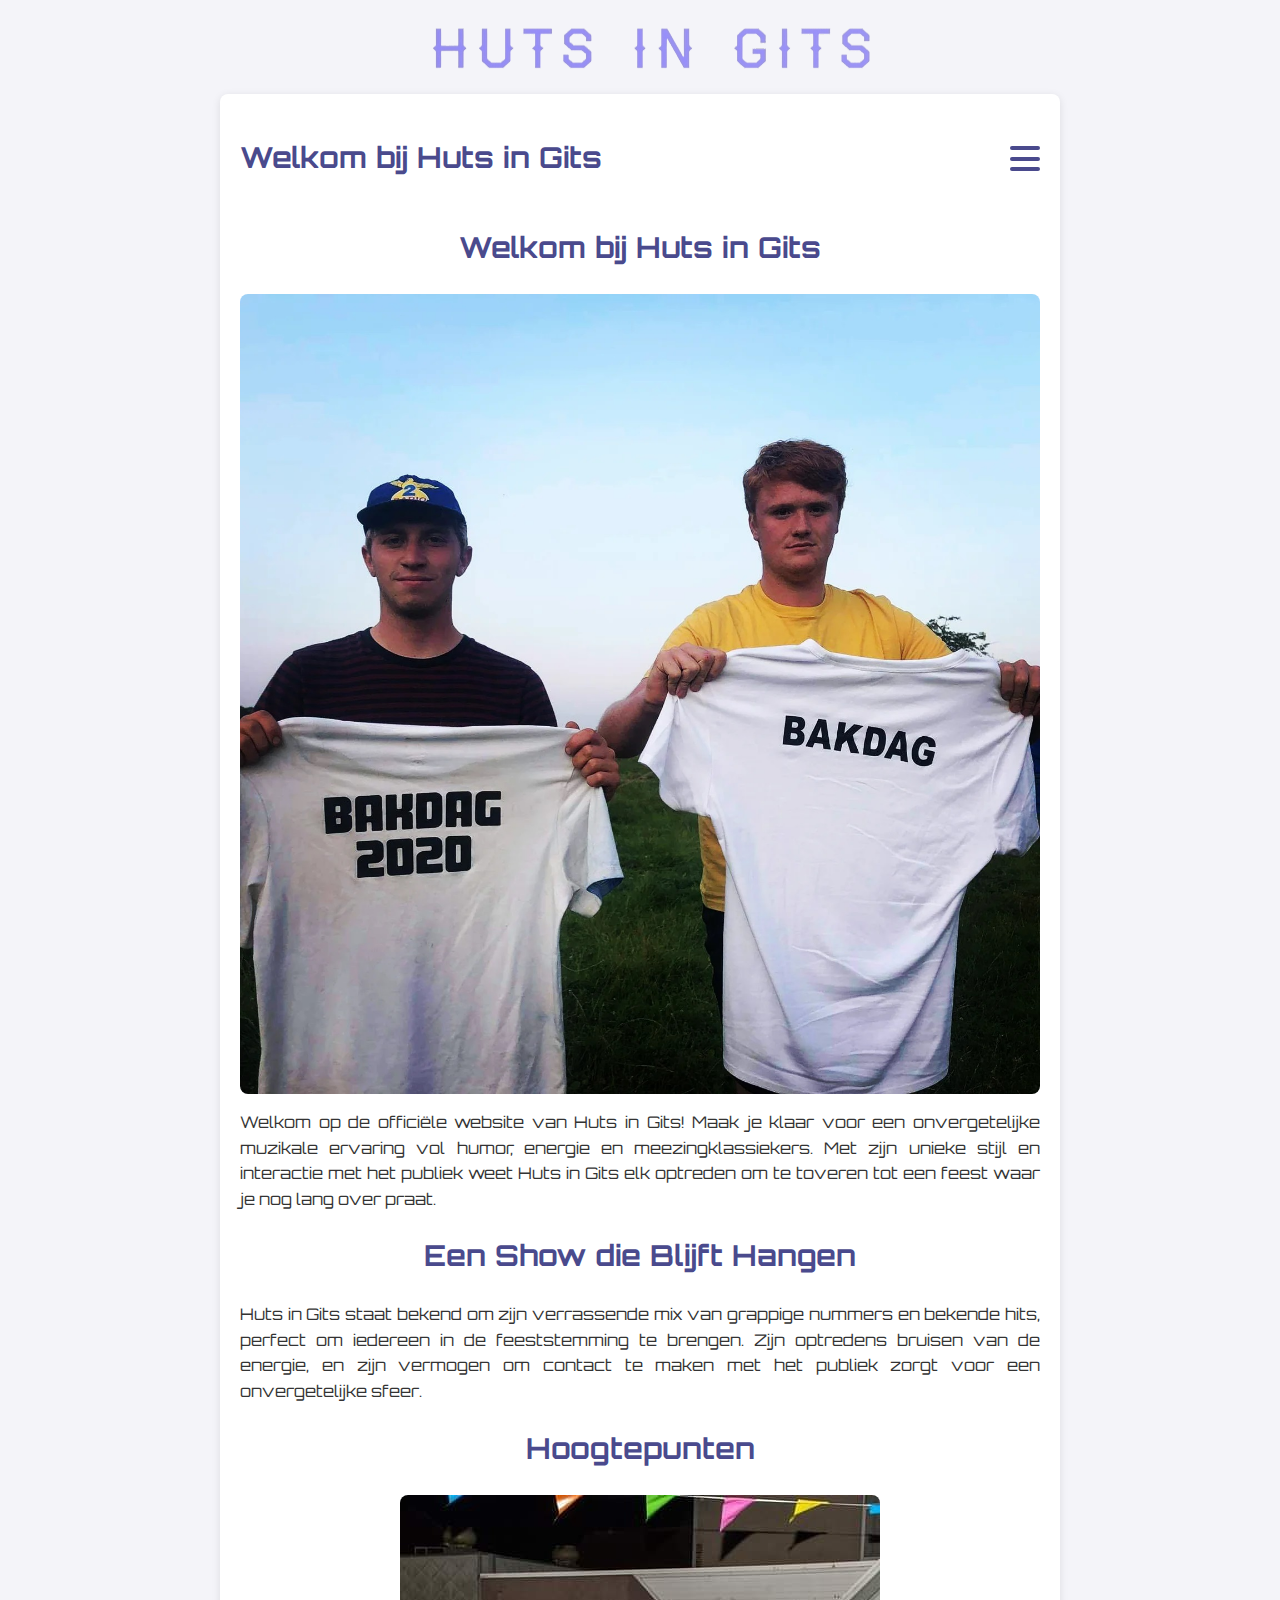
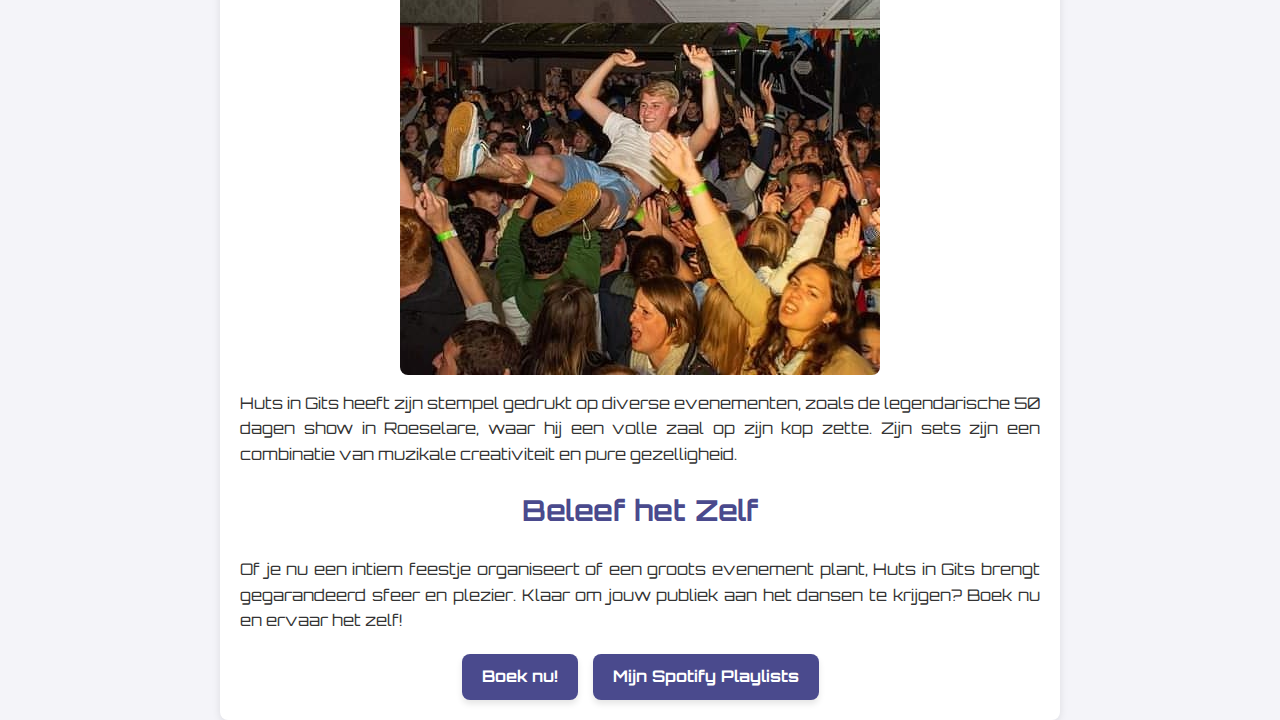
==== index.html @ d0807098 "Add files via upload" ====
<!DOCTYPE html>
<html lang="en">
<head>
    <meta charset="UTF-8">
    <meta name="viewport" content="width=device-width, initial-scale=1.0">
    <title>Huts in Gits</title>
    <link rel="stylesheet" href="css/styles.css">
    <link rel="preconnect" href="https://fonts.googleapis.com">
    <link rel="preconnect" href="https://fonts.gstatic.com" crossorigin>
    <link href="https://fonts.googleapis.com/css2?family=Orbitron:wght@400..900&display=swap" rel="stylesheet">
</head>
<body>
    <header>
        <img id="logo" src="images/logo/logo_gsm.png" alt="logo Huts in Gits">
    </header>
    
    <article>
        <div id="menu-container">
            <h2>Welkom bij Huts in Gits</h2>
            <div id="hamburger-menu">
                <span></span>
                <span></span>
                <span></span>
            </div>
        </div>
        <ul id="menu">
            <li><a href="index.html">Home</a></li>
            <li><a href="about.html">Over Ons</a></li>
            <li><a href="boeking.html">Boek Nu</a></li>
            <li><a href="contact.html">Contact</a></li>
        </ul>

        <h2>Welkom bij Huts in Gits</h2>
        <img src="images/startpagina/bakdag.jpg" alt="dj's met t-shirt in hun hand">
        <p>Welkom op de officiële website van Huts in Gits! Maak je klaar voor een onvergetelijke muzikale ervaring vol humor, energie en meezingklassiekers. Met zijn unieke stijl en interactie met het publiek weet Huts in Gits elk optreden om te toveren tot een feest waar je nog lang over praat.</p>
        
        <h2>Een Show die Blijft Hangen</h2>
        <p>Huts in Gits staat bekend om zijn verrassende mix van grappige nummers en bekende hits, perfect om iedereen in de feeststemming te brengen. Zijn optredens bruisen van de energie, en zijn vermogen om contact te maken met het publiek zorgt voor een onvergetelijke sfeer.</p>
        
        <h2>Hoogtepunten</h2>
        <img src="images/startpagina/bavo.jpg" alt="stagediven">
        <p>Huts in Gits heeft zijn stempel gedrukt op diverse evenementen, zoals de legendarische 50 dagen show in Roeselare, waar hij een volle zaal op zijn kop zette. Zijn sets zijn een combinatie van muzikale creativiteit en pure gezelligheid.</p>
        
        <h2>Beleef het Zelf</h2>
        <p>Of je nu een intiem feestje organiseert of een groots evenement plant, Huts in Gits brengt gegarandeerd sfeer en plezier. Klaar om jouw publiek aan het dansen te krijgen? Boek nu en ervaar het zelf!</p>
    
        <div class="button-container">
            <a href="boeking.html">Boek nu!</a>
            <a href="https://open.spotify.com/user/jannes.dekeyzer?si=eaac32d3509e4ae6">Mijn Spotify Playlists</a>
        </div>
        
    </article>
    <script src="scripts.js"></script>
</body>
</html>
---- css/styles.css ----
/* Algemene stijl voor de hele website */
body {
    font-family: 'Orbitron', sans-serif; /* Zorgt ervoor dat Orbitron overal wordt gebruikt */
    color: #333; /* Tekstkleur (donkergrijs) */
    line-height: 1.6; /* Betere leesbaarheid door regelhoogte */
    margin: 0;
    padding: 0;
    background-color: #f4f4f9; /* Zachte achtergrondkleur */
}

/* Algemene opmaak voor het logo */
header {
    display: flex;
    justify-content: center; /* Horizontaal centreren */
    align-items: center;    /* Verticaal centreren (voor het geval je header een vaste hoogte heeft) */
    padding: 10px;          /* Ruimte rondom het logo */
}

#logo {
    max-width: 100%;      /* Logo schaalt met de breedte van het scherm */
    height: auto;         /* Behoud de verhouding van het logo */
    max-height: 80px;     /* Maximale hoogte voor het logo */
}

/* Artikel-sectie */
article {
    padding: 20px; /* Ruimte rondom de tekst */
    max-width: 800px; /* Beperkt de breedte van de inhoud voor leesbaarheid */
    margin: 0 auto; /* Centreert de tekst op de pagina */
    background: #fff; /* Witte achtergrond */
    box-shadow: 0 2px 8px rgba(0, 0, 0, 0.1); /* Zachte schaduw rondom artikel */
    border-radius: 8px; /* Licht afgeronde hoeken */
}

/* Stijlen voor koppen */
h2 {
    font-size: 1.8em;
    color: #4a4a8d; /* Paarsige kleur die past bij het logo */
    text-align: center; /* Koppen gecentreerd */
    margin-top: 20px;
}

/* Stijlen voor paragrafen */
p {
    font-size: 1em; /* Standaard tekengrootte */
    text-align: justify; /* Uitlijning van tekst */
    margin-bottom: 20px;
}

article > img {
    max-width: 100%; /* Zorgt ervoor dat de afbeelding nooit breder is dan de container */
    height: auto; /* Houdt de verhoudingen van de afbeelding correct */
    margin: 0 auto; /* Centreert de afbeelding */
    border-radius: 8px; /* Maakt de hoeken afgerond */
    display: block; /* Zorgt ervoor dat de afbeelding een blok-element is */
}

.button-container {
    display: flex; /* Maakt de knoppen flex-items */
    justify-content: center; /* Centreert de knoppen horizontaal */
    gap: 15px; /* Ruimte tussen de knoppen */
    margin-top: 20px; /* Optioneel: ruimte boven de knoppen */
}

article a {
    display: inline-block;
    padding: 10px 20px;
    margin: 0; /* Margin op de knoppen is niet nodig als we gap gebruiken */
    font-size: 1em;
    font-weight: bold;
    color: #fff;
    text-decoration: none;
    background-color: #4a4a8d;
    border-radius: 8px;
    box-shadow: 0 4px 6px rgba(0, 0, 0, 0.1);
    transition: background-color 0.3s ease, transform 0.2s ease;
}

article a:hover {
    background-color: #363676;
    transform: translateY(-3px);
    box-shadow: 0 6px 8px rgba(0, 0, 0, 0.2);
}

article a:focus {
    outline: 2px dashed #fff;
    outline-offset: 4px;
}


/* Zorgt ervoor dat de h2 en het hamburgermenu naast elkaar staan */
#menu-container {
    display: flex;
    align-items: center;
    justify-content: space-between;
    margin-bottom: 20px; /* Ruimte onder de container */
}

/* Styling voor het hamburgermenu */
#hamburger-menu {
    display: flex;
    flex-direction: column;
    justify-content: space-between;
    width: 30px;
    height: 25px;
    cursor: pointer;
}

#hamburger-menu span {
    display: block;
    width: 100%;
    height: 4px;
    background-color: #4a4a8d;
    border-radius: 2px;
    transition: all 0.3s ease;
}

/* Verborgen menu standaard */
#menu {
    display: none;
    list-style: none;
    padding: 0;
    margin: 0;
    background-color: #fff;
    border-radius: 8px;
    box-shadow: 0 4px 6px rgba(0, 0, 0, 0.1);
}

#menu li {
    padding: 10px 20px;
    border-bottom: 1px solid #ddd;
}

#menu li:last-child {
    border-bottom: none;
}

#menu li a {
    text-decoration: none;
    color: white;
    font-weight: bold;
}

/* Actief menu tonen */
#menu.active {
    display: block;
}
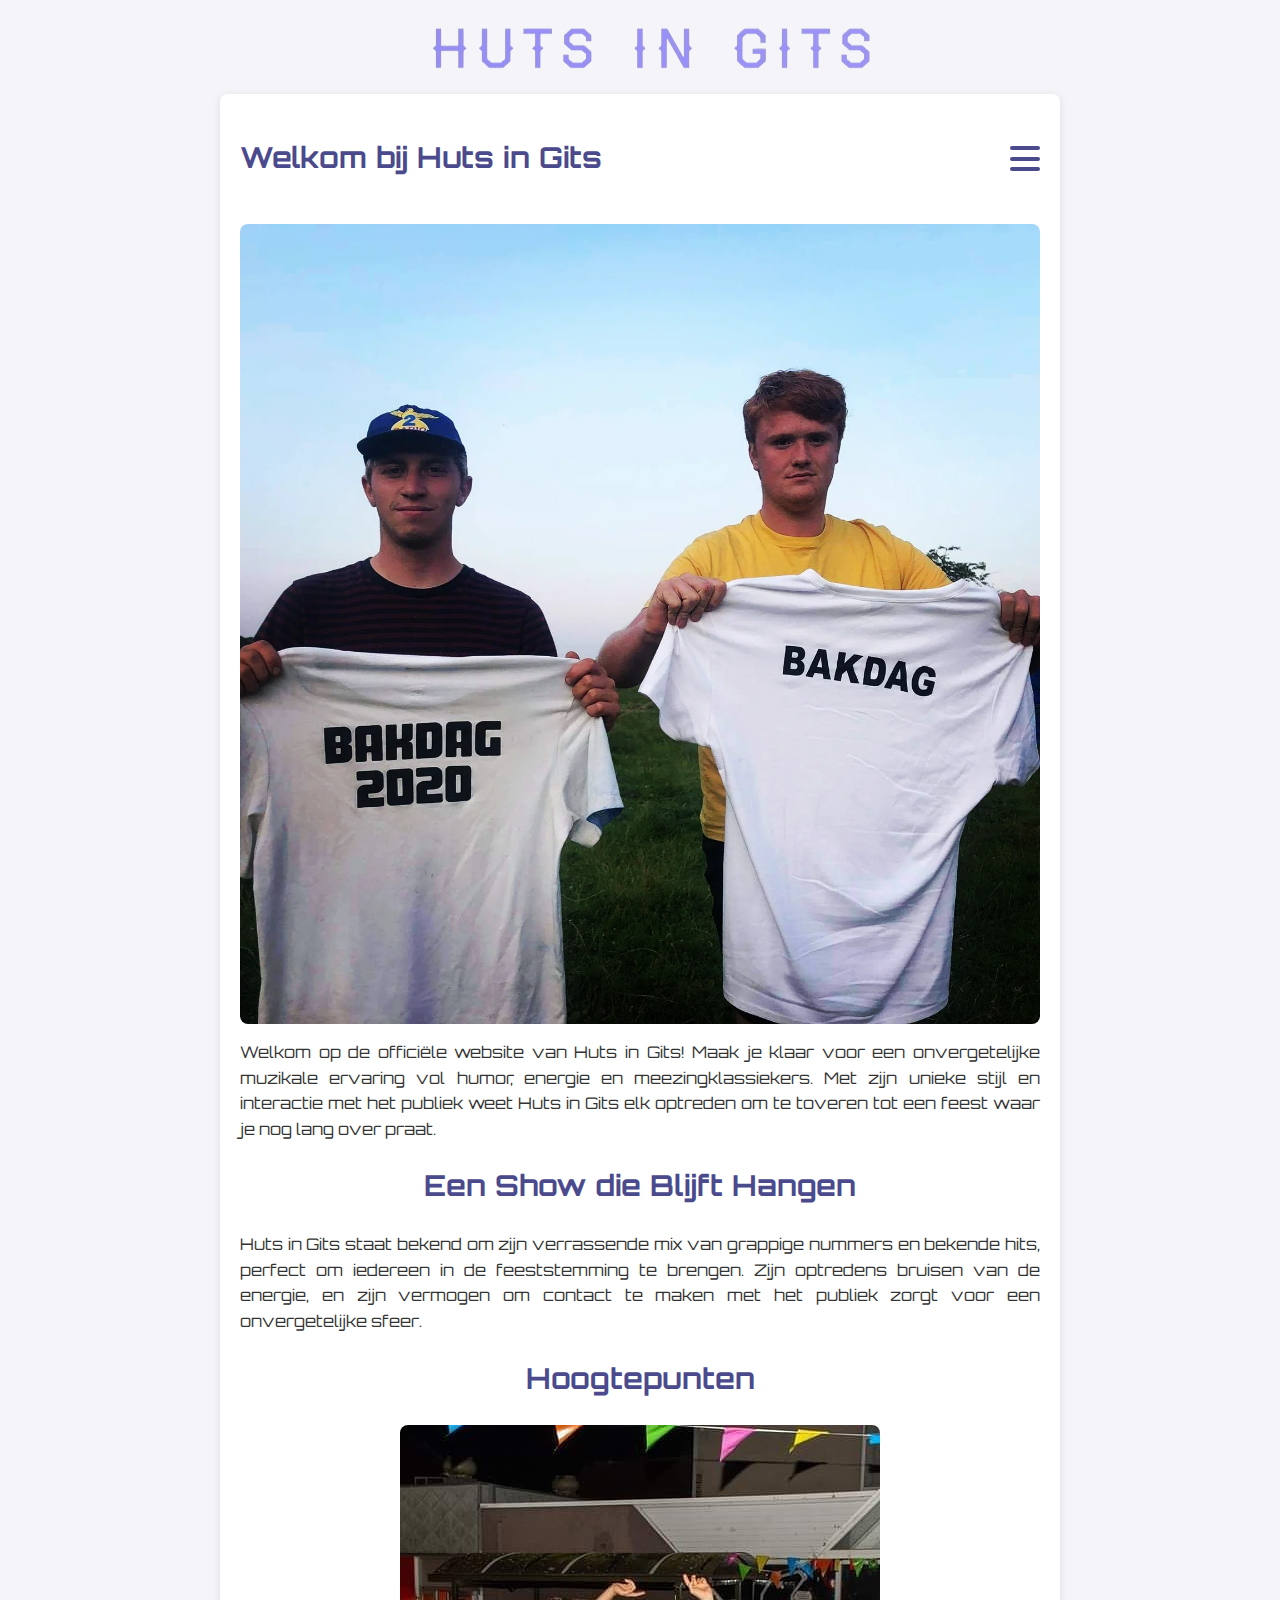
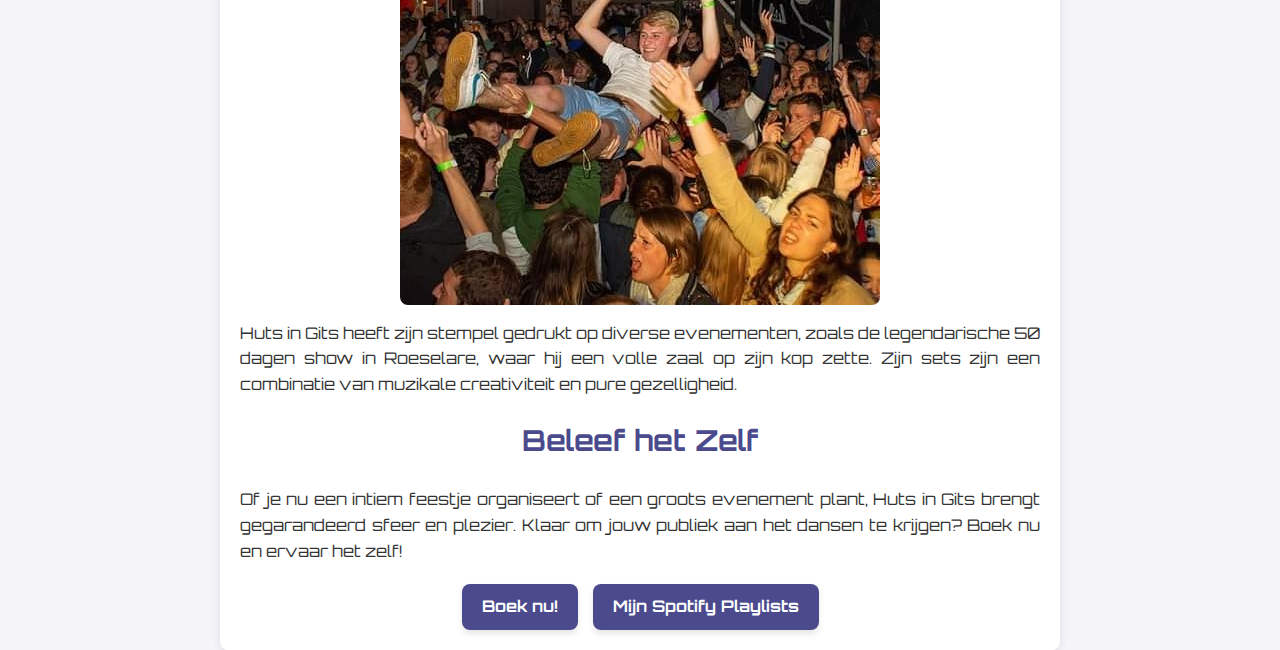
==== commit 6e964c2e: "Update index.html" ====
--- a/index.html
+++ b/index.html
@@ -30,7 +30,6 @@
             <li><a href="contact.html">Contact</a></li>
         </ul>
 
-        <h2>Welkom bij Huts in Gits</h2>
         <img src="images/startpagina/bakdag.jpg" alt="dj's met t-shirt in hun hand">
         <p>Welkom op de officiële website van Huts in Gits! Maak je klaar voor een onvergetelijke muzikale ervaring vol humor, energie en meezingklassiekers. Met zijn unieke stijl en interactie met het publiek weet Huts in Gits elk optreden om te toveren tot een feest waar je nog lang over praat.</p>
         
@@ -52,4 +51,4 @@
     </article>
     <script src="scripts.js"></script>
 </body>
-</html>+</html>
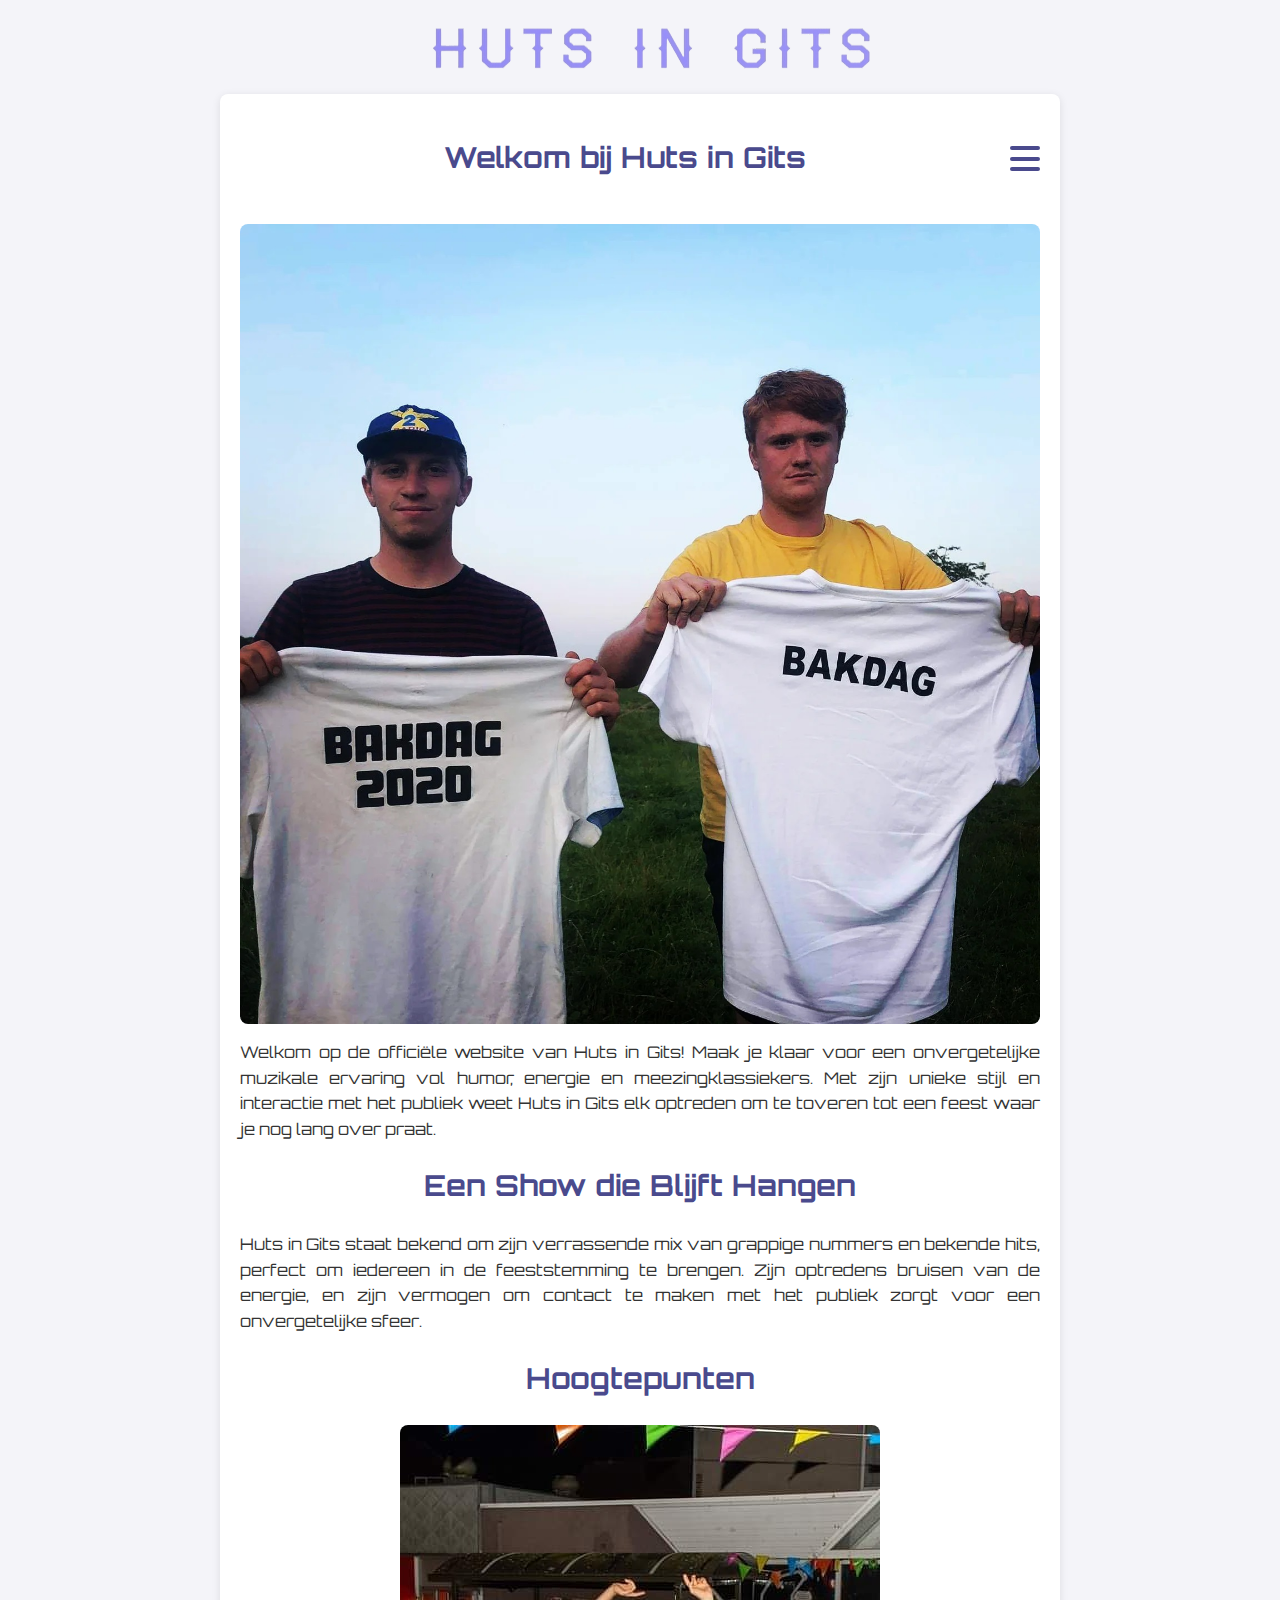
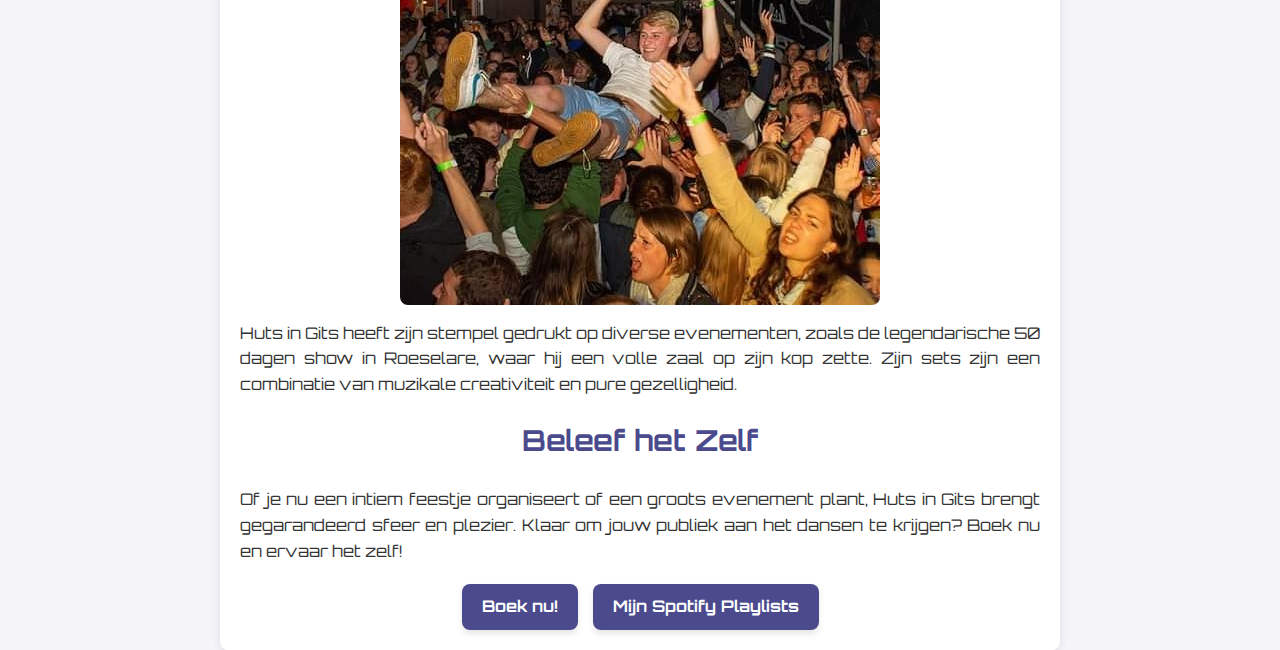
==== commit ba2f075a: "Update index.html" ====
--- a/index.html
+++ b/index.html
@@ -16,7 +16,9 @@
     
     <article>
         <div id="menu-container">
-            <h2>Welkom bij Huts in Gits</h2>
+            <div id="menu-text">
+                <h2>Welkom bij Huts in Gits</h2>
+            </div>
             <div id="hamburger-menu">
                 <span></span>
                 <span></span>
@@ -27,6 +29,7 @@
             <li><a href="index.html">Home</a></li>
             <li><a href="about.html">Over Ons</a></li>
             <li><a href="boeking.html">Boek Nu</a></li>
+            <li><a href="agenda.html">Agenda</a></li>
             <li><a href="contact.html">Contact</a></li>
         </ul>
 
--- a/css/styles.css
+++ b/css/styles.css
@@ -8,7 +8,7 @@
     background-color: #f4f4f9; /* Zachte achtergrondkleur */
 }
 
-/* Algemene opmaak voor het logo */
+/* Algemene opmaak voor de header */
 header {
     display: flex;
     justify-content: center; /* Horizontaal centreren */
@@ -47,6 +47,7 @@
     margin-bottom: 20px;
 }
 
+/* Afbeeldingen in het artikel */
 article > img {
     max-width: 100%; /* Zorgt ervoor dat de afbeelding nooit breder is dan de container */
     height: auto; /* Houdt de verhoudingen van de afbeelding correct */
@@ -55,6 +56,7 @@
     display: block; /* Zorgt ervoor dat de afbeelding een blok-element is */
 }
 
+/* Knop-container */
 .button-container {
     display: flex; /* Maakt de knoppen flex-items */
     justify-content: center; /* Centreert de knoppen horizontaal */
@@ -62,10 +64,10 @@
     margin-top: 20px; /* Optioneel: ruimte boven de knoppen */
 }
 
+/* Stijl voor de knoppen */
 article a {
     display: inline-block;
     padding: 10px 20px;
-    margin: 0; /* Margin op de knoppen is niet nodig als we gap gebruiken */
     font-size: 1em;
     font-weight: bold;
     color: #fff;
@@ -76,24 +78,32 @@
     transition: background-color 0.3s ease, transform 0.2s ease;
 }
 
+/* Hover-effect voor knoppen */
 article a:hover {
     background-color: #363676;
     transform: translateY(-3px);
     box-shadow: 0 6px 8px rgba(0, 0, 0, 0.2);
 }
 
+/* Focus-effect voor knoppen */
 article a:focus {
     outline: 2px dashed #fff;
     outline-offset: 4px;
 }
 
-
-/* Zorgt ervoor dat de h2 en het hamburgermenu naast elkaar staan */
+/* Menu-container */
 #menu-container {
     display: flex;
     align-items: center;
-    justify-content: space-between;
+    justify-content: space-between; /* Zorgt ervoor dat de elementen (tekst en hamburgermenu) aan de zijkanten komen */
     margin-bottom: 20px; /* Ruimte onder de container */
+    width: 100%;
+}
+
+/* Menu-tekst centreren */
+#menu-text {
+    flex-grow: 1; /* Laat deze container de resterende ruimte opvullen */
+    text-align: center; /* Zorgt ervoor dat de tekst gecentreerd wordt */
 }
 
 /* Styling voor het hamburgermenu */
@@ -115,7 +125,7 @@
     transition: all 0.3s ease;
 }
 
-/* Verborgen menu standaard */
+/* Menu */
 #menu {
     display: none;
     list-style: none;
@@ -126,6 +136,7 @@
     box-shadow: 0 4px 6px rgba(0, 0, 0, 0.1);
 }
 
+/* Menu-item */
 #menu li {
     padding: 10px 20px;
     border-bottom: 1px solid #ddd;
@@ -135,6 +146,7 @@
     border-bottom: none;
 }
 
+/* Menu-link */
 #menu li a {
     text-decoration: none;
     color: white;
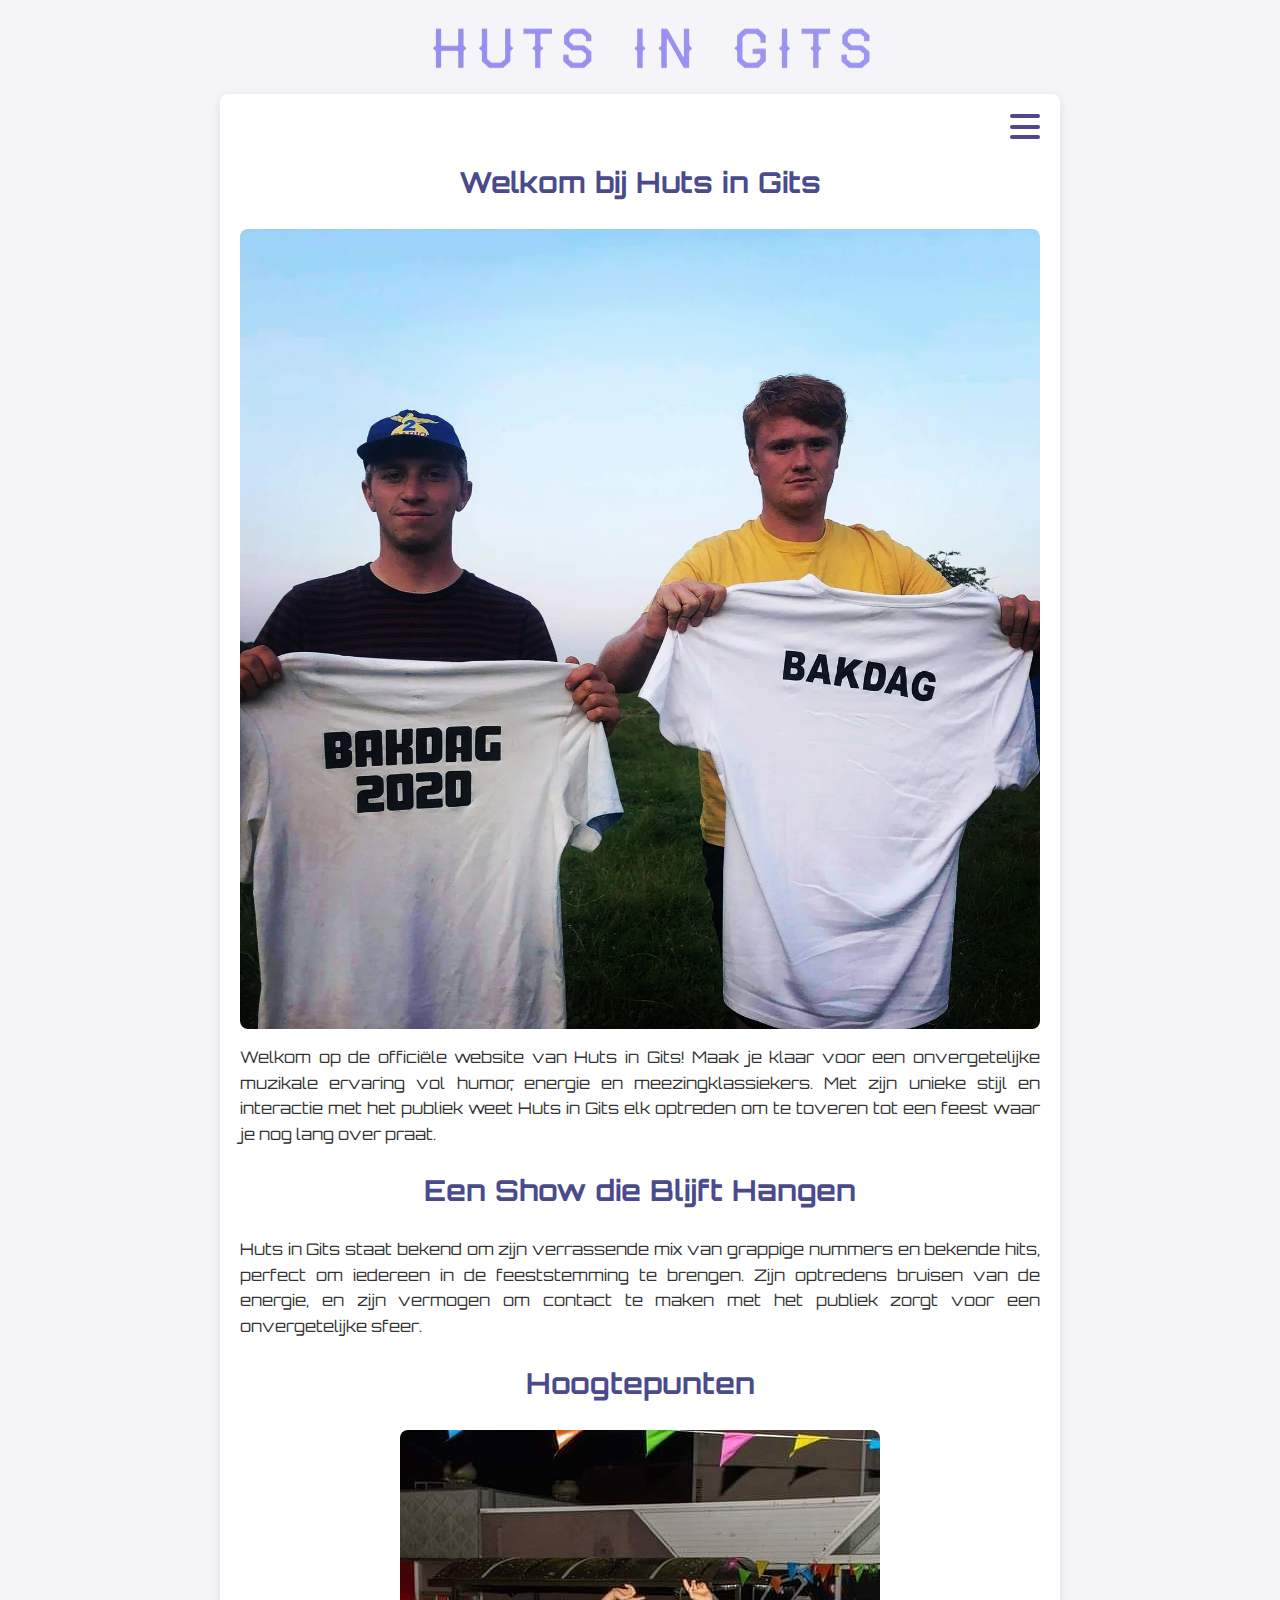
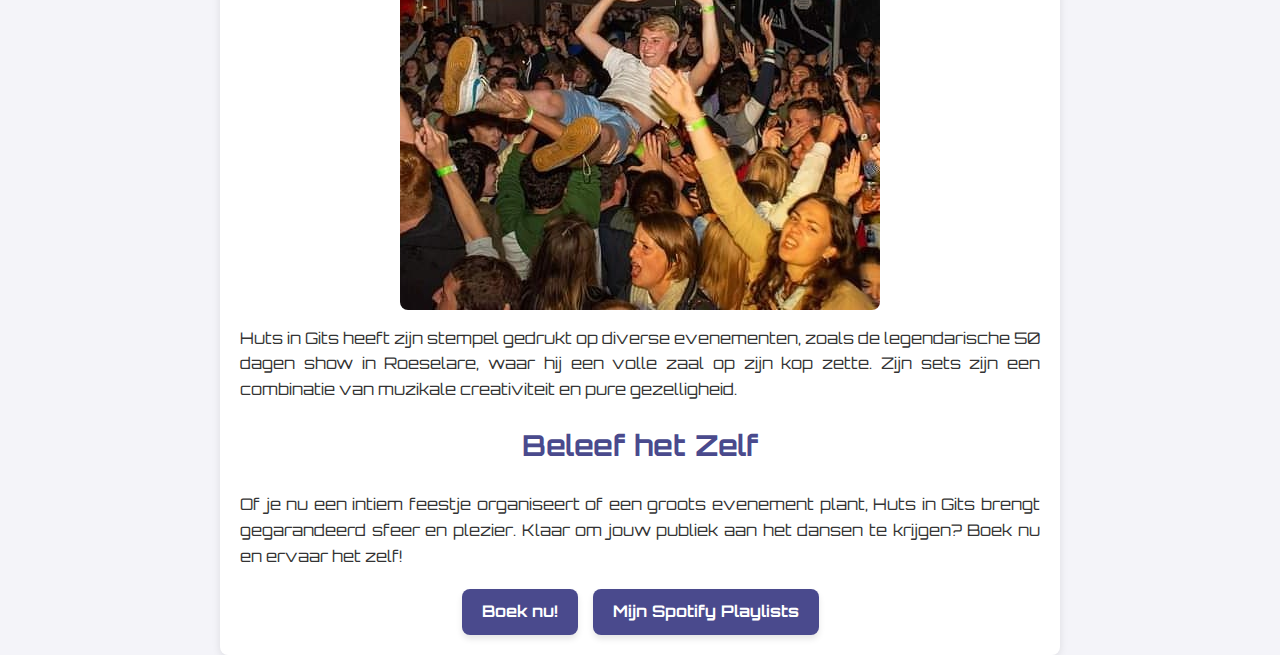
==== commit 23dd8b61: "Update index.html" ====
--- a/index.html
+++ b/index.html
@@ -17,7 +17,7 @@
     <article>
         <div id="menu-container">
             <div id="menu-text">
-                <h2>Welkom bij Huts in Gits</h2>
+                
             </div>
             <div id="hamburger-menu">
                 <span></span>
@@ -32,7 +32,7 @@
             <li><a href="agenda.html">Agenda</a></li>
             <li><a href="contact.html">Contact</a></li>
         </ul>
-
+        <h2>Welkom bij Huts in Gits</h2>
         <img src="images/startpagina/bakdag.jpg" alt="dj's met t-shirt in hun hand">
         <p>Welkom op de officiële website van Huts in Gits! Maak je klaar voor een onvergetelijke muzikale ervaring vol humor, energie en meezingklassiekers. Met zijn unieke stijl en interactie met het publiek weet Huts in Gits elk optreden om te toveren tot een feest waar je nog lang over praat.</p>
         
@@ -40,7 +40,7 @@
         <p>Huts in Gits staat bekend om zijn verrassende mix van grappige nummers en bekende hits, perfect om iedereen in de feeststemming te brengen. Zijn optredens bruisen van de energie, en zijn vermogen om contact te maken met het publiek zorgt voor een onvergetelijke sfeer.</p>
         
         <h2>Hoogtepunten</h2>
-        <img src="images/startpagina/bavo.jpg" alt="stagediven">
+        <img class="stagediven" src="images/startpagina/bavo.jpg" alt="stagediven">
         <p>Huts in Gits heeft zijn stempel gedrukt op diverse evenementen, zoals de legendarische 50 dagen show in Roeselare, waar hij een volle zaal op zijn kop zette. Zijn sets zijn een combinatie van muzikale creativiteit en pure gezelligheid.</p>
         
         <h2>Beleef het Zelf</h2>
--- a/css/styles.css
+++ b/css/styles.css
@@ -158,4 +158,157 @@
     display: block;
 }
 
-
+/* Algemene stijl voor de agenda */
+.agenda {
+    padding: 20px;
+    background-color: #f4f4f9;
+    color: #333;
+}
+
+.agenda h1 {
+    text-align: center;
+    font-size: 2em;
+    color: #4a4a8d;
+}
+
+/* Lijst van evenementen */
+.event-list {
+    display: flex;
+    flex-direction: column;
+    gap: 20px;
+}
+
+/* Styling voor een enkel evenement */
+.event-item {
+    background: #fff;
+    border-radius: 8px;
+    padding: 20px;
+    box-shadow: 0 2px 10px rgba(0, 0, 0, 0.1);
+}
+
+.event-item h2 {
+    font-size: 1.6em;
+    color: #4a4a8d;
+}
+
+.event-item p {
+    margin: 5px 0;
+}
+
+.ticket-link {
+    display: inline-block;
+    padding: 10px 20px;
+    margin-top: 15px;
+    background-color: #4a4a8d;
+    color: white;
+    text-decoration: none;
+    border-radius: 8px;
+    font-weight: bold;
+    box-shadow: 0 2px 6px rgba(0, 0, 0, 0.1);
+    transition: background-color 0.3s ease;
+}
+
+.ticket-link:hover {
+    background-color: #363676;
+}
+
+/* Archief evenementen */
+.event-item.archived {
+    background-color: #f9f9f9;
+    opacity: 0.7;
+}
+
+
+/* Algemene styling voor de boekingspagina */
+.booking-form-container {
+    max-width: 800px;
+    margin: 20px auto;
+    padding: 20px;
+    background: #fff;
+    border-radius: 8px;
+    box-shadow: 0 4px 10px rgba(0, 0, 0, 0.1);
+}
+
+.booking-form-container h1 {
+    text-align: center;
+    color: #4a4a8d;
+}
+
+.booking-form-container form label {
+    display: block;
+    margin: 10px 0 5px;
+    font-weight: bold;
+}
+
+.booking-form-container form input,
+.booking-form-container form textarea {
+    width: 100%;
+    padding: 5px;
+    margin-bottom: 15px;
+    border: 1px solid #ddd;
+    border-radius: 5px;
+}
+
+.booking-form-container form button {
+    display: block;
+    width: 100%;
+    padding: 10px;
+    background-color: #4a4a8d;
+    color: #fff;
+    font-size: 1.2em;
+    font-weight: bold;
+    border: none;
+    border-radius: 5px;
+    cursor: pointer;
+    transition: background-color 0.3s ease;
+}
+
+.booking-form-container form button:hover {
+    background-color: #363676;
+}
+
+/* Contactinformatie sectie */
+.contact-info {
+    max-width: 800px;
+    margin: 20px auto;
+    padding: 20px;
+    background: #f9f9f9;
+    border-radius: 8px;
+    box-shadow: 0 4px 10px rgba(0, 0, 0, 0.1);
+}
+
+.contact-info h2 {
+    color: #4a4a8d;
+}
+
+.contact-info a {
+    color: white;
+    text-decoration: none;
+}
+
+.contact-info a:hover {
+    text-decoration: underline;
+}
+
+/* FAQ sectie */
+.faq {
+    max-width: 800px;
+    margin: 20px auto;
+    padding: 20px;
+    background: #fff;
+    border-radius: 8px;
+    box-shadow: 0 4px 10px rgba(0, 0, 0, 0.1);
+}
+
+.faq h2 {
+    color: #4a4a8d;
+}
+
+.faq details {
+    margin: 10px 0;
+}
+
+.faq summary {
+    font-weight: bold;
+    cursor: pointer;
+}
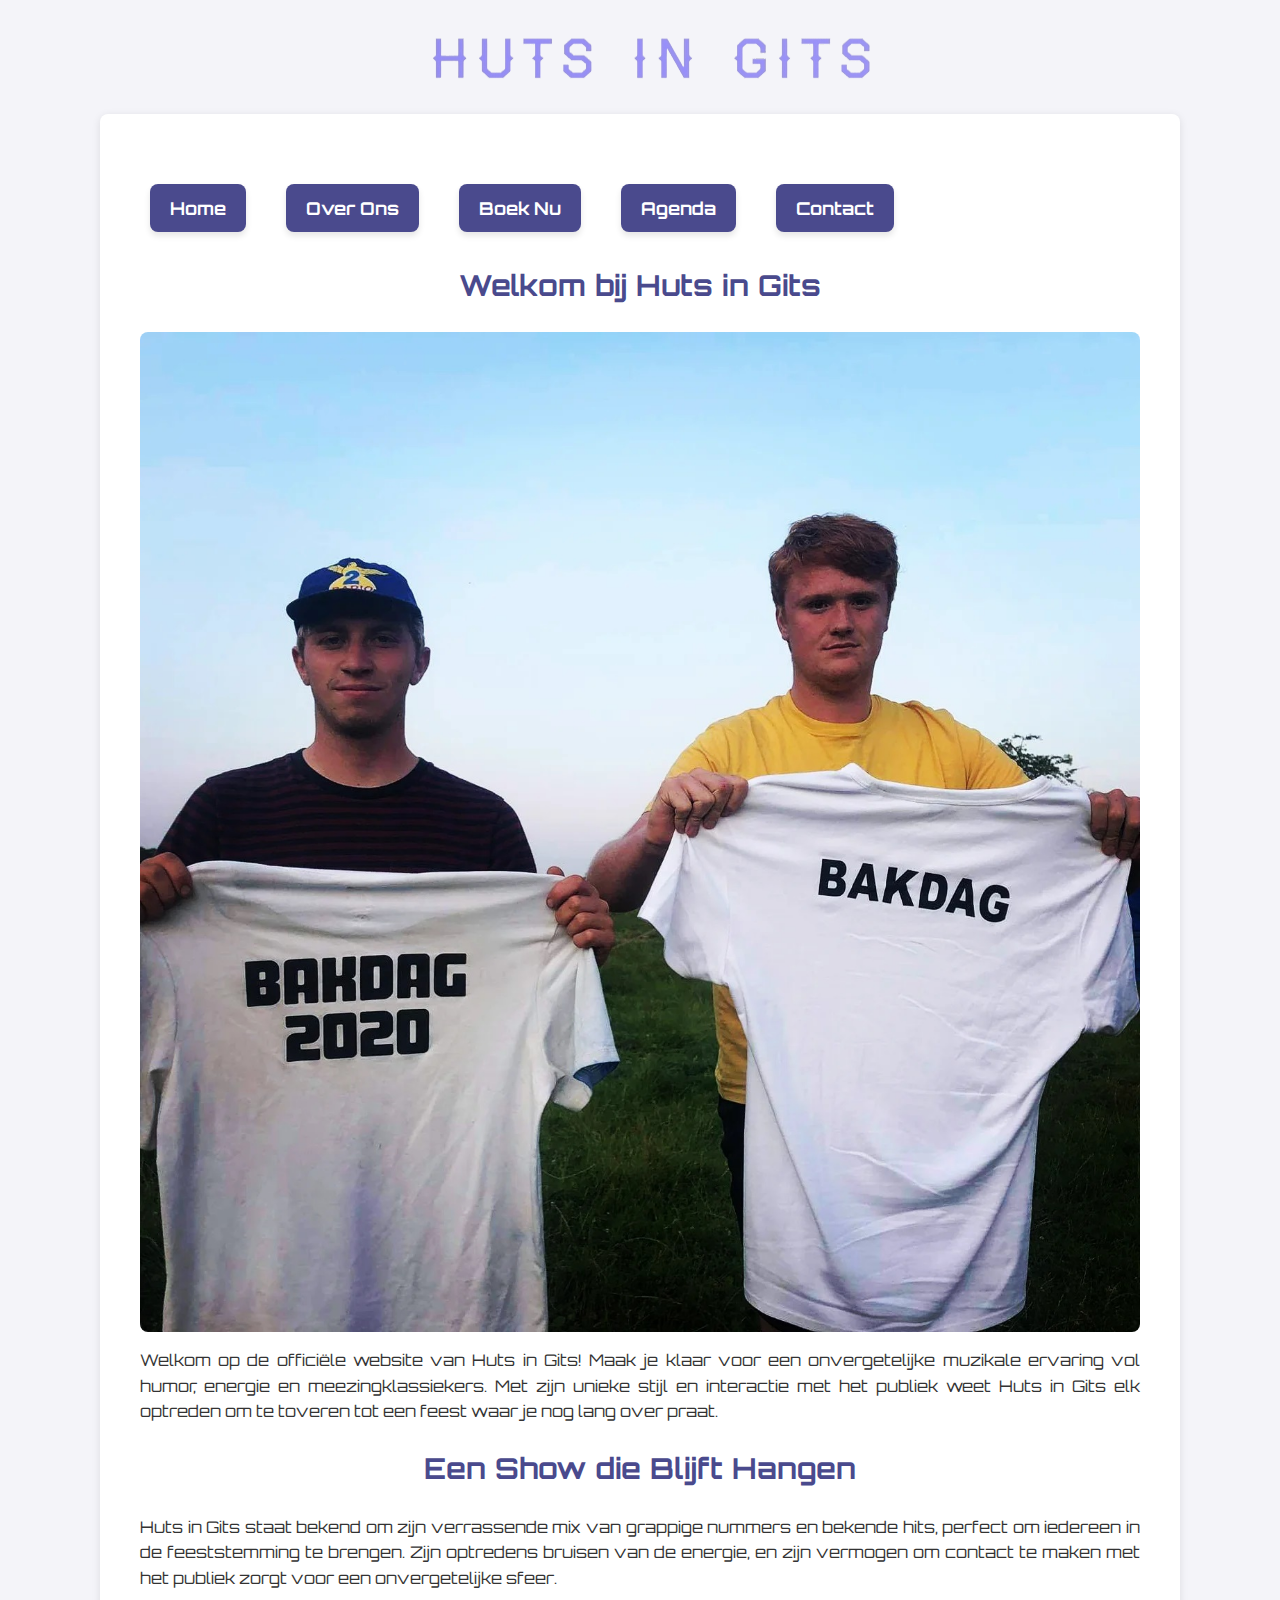
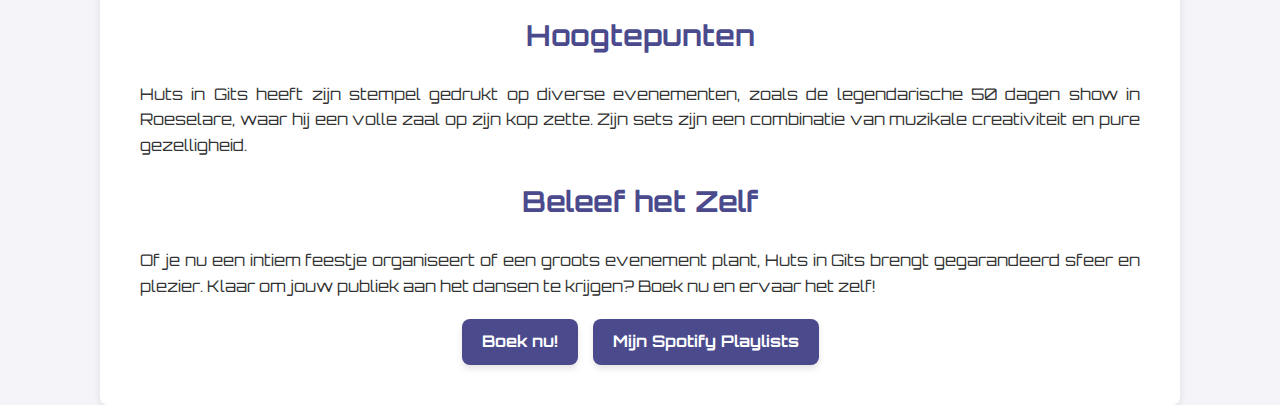
==== commit cc84a2b2: "Update index.html" ====
--- a/index.html
+++ b/index.html
@@ -8,6 +8,7 @@
     <link rel="preconnect" href="https://fonts.googleapis.com">
     <link rel="preconnect" href="https://fonts.gstatic.com" crossorigin>
     <link href="https://fonts.googleapis.com/css2?family=Orbitron:wght@400..900&display=swap" rel="stylesheet">
+    <link rel="shortcut icon" href="images/logo/koptelefoon.png" type="image/x-icon">
 </head>
 <body>
     <header>
--- a/css/styles.css
+++ b/css/styles.css
@@ -32,6 +32,7 @@
     border-radius: 8px; /* Licht afgeronde hoeken */
 }
 
+
 /* Stijlen voor koppen */
 h2 {
     font-size: 1.8em;
@@ -312,3 +313,136 @@
     font-weight: bold;
     cursor: pointer;
 }
+
+.contact-container a {
+    background: none !important;
+    padding: 0 !important;
+    border: none !important;
+    display: inline; /* Zorgt ervoor dat het geen blok-element wordt */
+    box-shadow: none;
+}
+
+.contact-container {
+    background: #f4f4f9;
+    max-width: 600px;
+    margin: 50px auto;
+    padding: 20px;
+    border-radius: 10px;
+    box-shadow: 0 4px 8px rgba(0,0,0,0.1);
+}
+
+.contact-container h2 {
+    color: #40407a;
+}
+
+.contact-container p {
+    font-size: 18px;
+    margin: 10px 0;
+}
+
+.contact-container a {
+    color: #40407a;
+    font-weight: bold;
+    text-decoration: none;
+    transition: 0.3s;
+}
+
+.contact-container a:hover {
+    color: #40407ab0;
+    box-shadow: none;
+}
+
+/* Standaardinstellingen voor grotere schermen */
+@media screen and (min-width: 768px) {
+    
+    /* Zorg ervoor dat de pagina gecentreerd blijft */
+    body {
+        max-width: 1200px;
+        margin: 0 auto;
+    }
+
+    /* Header uitlijnen */
+    header {
+        justify-content: center; /* Logo links en menu rechts */
+        padding: 20px;
+    }
+
+    #logo {
+        max-height: 100px; /* Groter logo op grotere schermen */
+    }
+
+    /* Menu-container aanpassen */
+    #menu-container {
+        display: flex;
+        justify-content: flex-end;
+    }
+
+    #menu {
+        display: flex; /* Maakt het menu altijd zichtbaar op grotere schermen */
+        background: none;
+        box-shadow: none;
+        position: static;
+        flex-direction: row;
+        gap: 20px;
+    }
+
+    #menu li {
+        border-bottom: none;
+        display: inline-block;
+        padding: 10px;
+    }
+
+    #menu li a {
+        color: white;
+        font-size: 1.1em;
+    }
+
+    /* Hamburger-menu verbergen op grotere schermen */
+    #hamburger-menu {
+        display: none;
+    }
+
+    /* Artikel sectie verbreden */
+    article {
+        max-width: 1000px;
+        padding: 40px;
+    }
+
+    /* Knoppen breder maken */
+    .button-container {
+        flex-direction: row; /* Zorgt ervoor dat knoppen naast elkaar staan */
+    }
+
+    /* Agenda en boekingspagina mooi verdelen */
+    .agenda, .booking-form-container, .contact-info, .faq {
+        max-width: 1000px;
+    }
+
+    /* Evenementen in een grid tonen */
+    .event-list {
+        display: grid;
+        grid-template-columns: repeat(auto-fit, minmax(300px, 1fr)); /* Mooie verdeling */
+        gap: 20px;
+    }
+
+    /* Contactinformatie in 2 kolommen tonen */
+    .contact-info {
+        display: flex;
+    flex-direction: column;
+    align-items: center; /* Centreert de inhoud */
+    background: #f8f8ff;
+    padding: 20px;
+    border-radius: 10px;
+    box-shadow: 0 4px 10px rgba(0, 0, 0, 0.1);
+    max-width: 800px; /* Voorkomt te brede weergave */
+    margin: 0 auto; /* Centreert de sectie */
+    }
+
+    .contact-info div {
+        width: 48%;
+    }
+
+    .stagediven {
+        display: none;
+    }
+}
